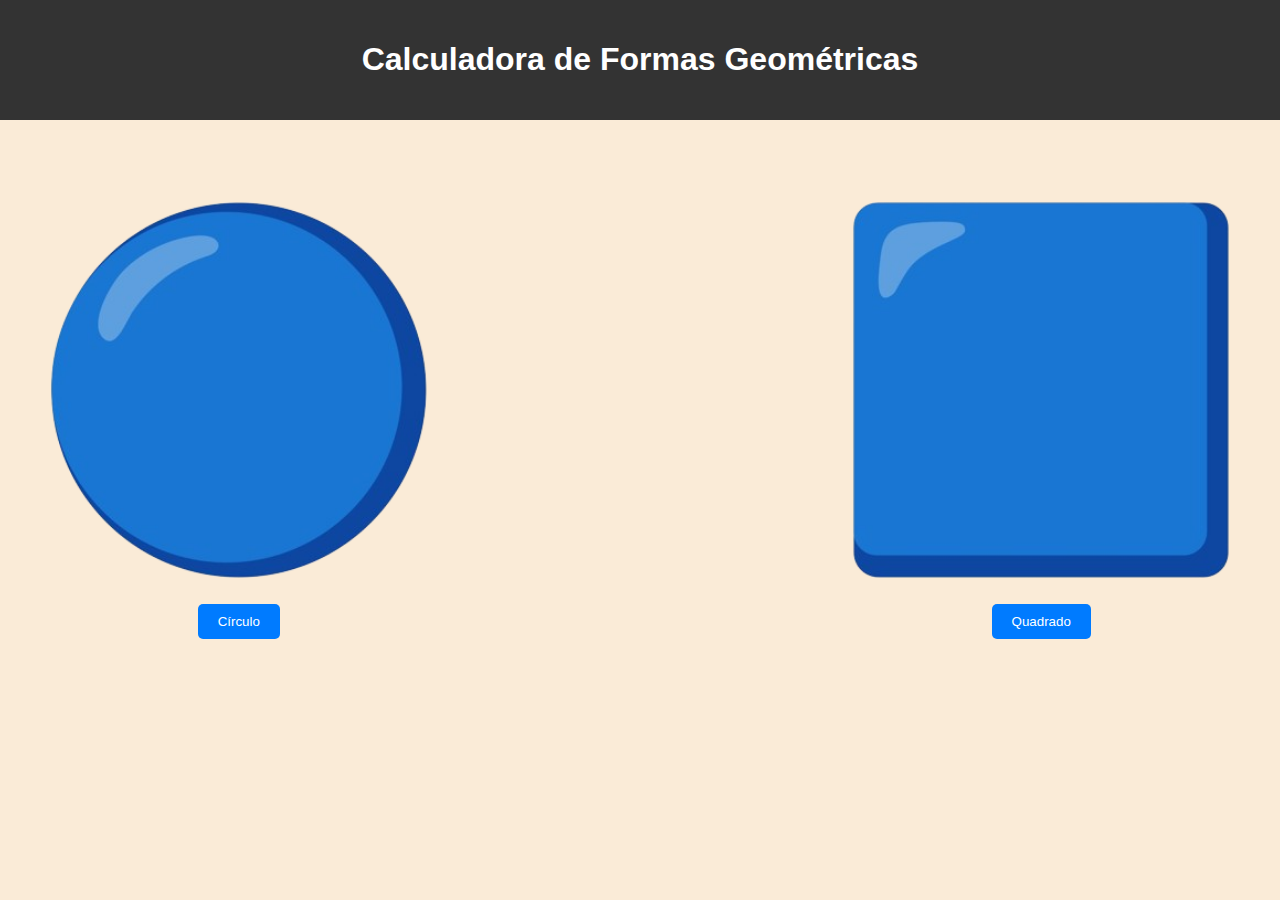
==== index.html @ 604314a1 "Base Formas Geométricas" ====
<!DOCTYPE html>
<html lang="en">
<head>
    <meta charset="UTF-8">
    <meta name="viewport" content="width=device-width, initial-scale=1.0">
    <title>Calculadora de Formas Geométricas</title>
    <link rel="stylesheet" href="assets/css/styles.css">
</head>
<body>
    <header>
        <h1>Calculadora de Formas Geométricas</h1>
    </header>
    <div class="formas">
        <div class="forma">
            <img src="images/icones/circulo.png" alt="Círculo">
            <button onclick="location.href='circulo.html'">Círculo</button>
        </div>
        <div class="forma">
            <img src="images/icones/quadrado.png" alt="Quadrado">
            <button onclick="location.href='quadrado.html'">Quadrado</button>
        </div>
        <!-- Adicione os outros botões para as formas restantes aqui -->
    </div>

    <script src="assets/js/script.js"></script>
</body>
</html>
---- assets/css/styles.css ----
body {
    font-family: Arial, sans-serif;
    margin: 0;
    padding: 0;
    background-color: antiquewhite;
}

header {
    background-color: #333;
    color: #fff;
    padding: 20px;
    text-align: center;
}

.formas {
    display: flex;
    justify-content: center;
    align-items: center;
    margin-top: 50px;
}

.forma {
    text-align: center;
    margin: 20px;
}

.forma img {
    width: auto;
    height: 400px;
}

.forma button {
    margin-top: 10px;
    background-color: #007bff;
    color: #fff;
    border: none;
    padding: 10px 20px;
    border-radius: 5px;
    cursor: pointer;
    transition: background-color 0.3s ease;
}

.forma button:hover {
    background-color: #0056b3;
}
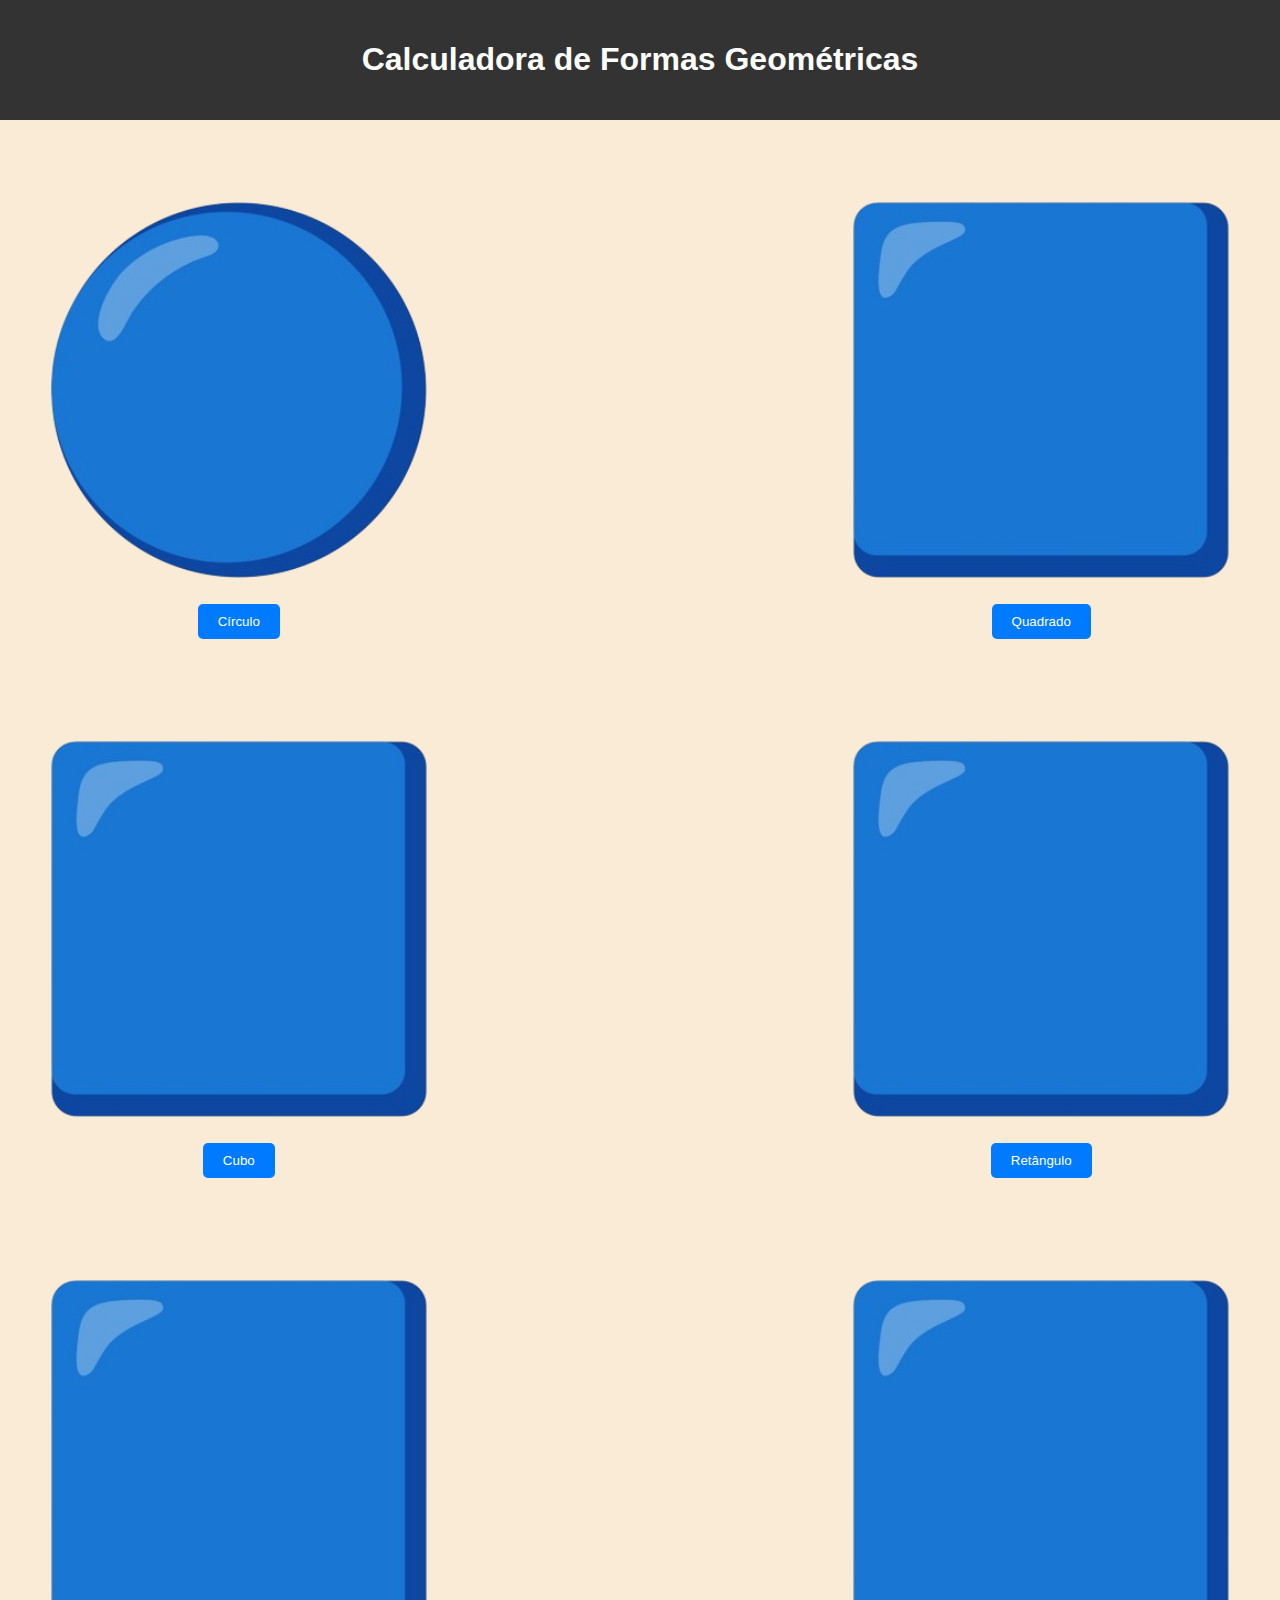
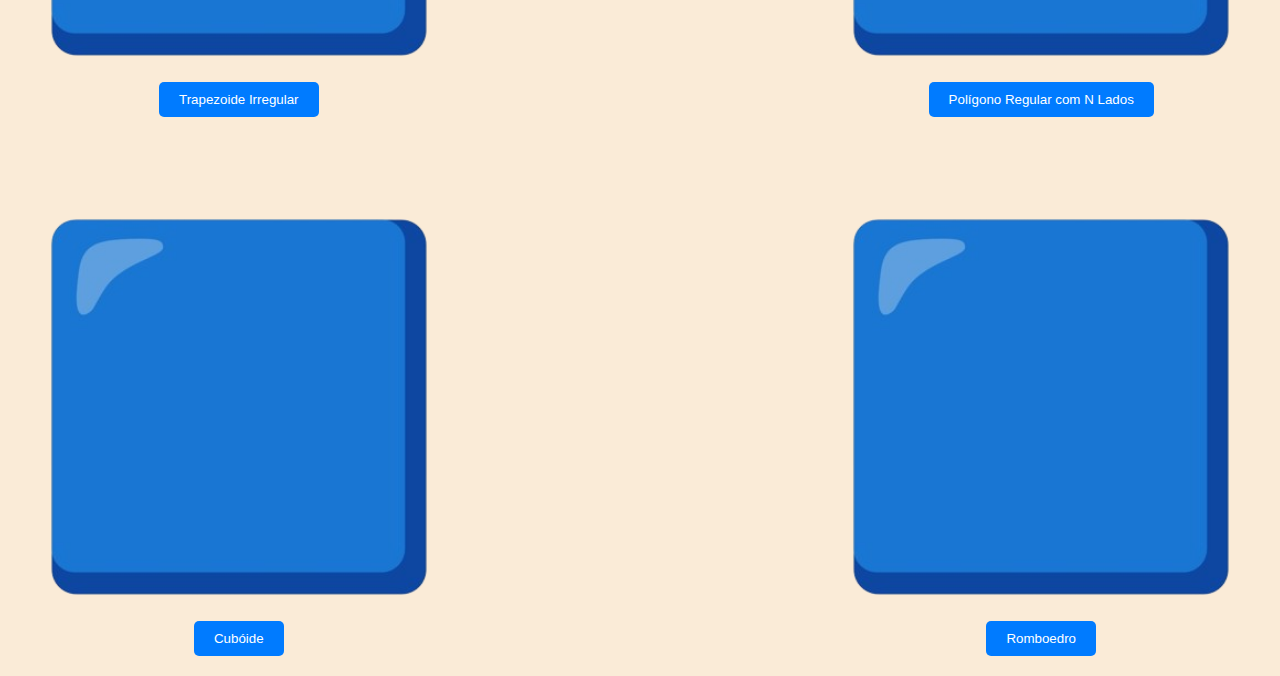
==== commit a2c8a968: "Refatoração e estilos quadrado" ====
--- a/index.html
+++ b/index.html
@@ -1,11 +1,13 @@
 <!DOCTYPE html>
 <html lang="en">
+
 <head>
     <meta charset="UTF-8">
     <meta name="viewport" content="width=device-width, initial-scale=1.0">
     <title>Calculadora de Formas Geométricas</title>
     <link rel="stylesheet" href="assets/css/styles.css">
 </head>
+
 <body>
     <header>
         <h1>Calculadora de Formas Geométricas</h1>
@@ -13,15 +15,47 @@
     <div class="formas">
         <div class="forma">
             <img src="images/icones/circulo.png" alt="Círculo">
-            <button onclick="location.href='circulo.html'">Círculo</button>
+            <button onclick="location.pathname='pages/circulo.html'">Círculo</button>
         </div>
         <div class="forma">
             <img src="images/icones/quadrado.png" alt="Quadrado">
-            <button onclick="location.href='quadrado.html'">Quadrado</button>
+            <button onclick="location.pathname='pages/quadrado.html'">Quadrado</button>
         </div>
-        <!-- Adicione os outros botões para as formas restantes aqui -->
     </div>
+    <div class="formas">
+        <div class="forma">
+            <img src="images/icones/quadrado.png" alt="Cubo">
+            <button onclick="location.pathname='pages/quadrado.html'">Cubo</button>
+        </div>
+        <div class="forma">
+            <img src="images/icones/quadrado.png" alt="Retângulo">
+            <button onclick="location.pathname='pages/quadrado.html'">Retângulo</button>
+        </div>
+    </div>
+    <div class="formas">
+        <div class="forma">
+            <img src="images/icones/quadrado.png" alt="Trapezoide Irregular">
+            <button onclick="location.pathname='pages/quadrado.html'">Trapezoide Irregular</button>
+        </div>
+        <div class="forma">
+            <img src="images/icones/quadrado.png" alt="Polígono Regular com N Lados">
+            <button onclick="location.pathname='pages/quadrado.html'">Polígono Regular com N Lados</button>
+        </div>
+    </div>
+    <div class="formas">
+        <div class="forma">
+            <img src="images/icones/quadrado.png" alt="Cubóide">
+            <button onclick="location.pathname='pages/quadrado.html'">Cubóide</button>
+        </div>
+        <div class="forma">
+            <img src="images/icones/quadrado.png" alt="Romboedro">
+            <button onclick="location.pathname='pages/quadrado.html'">Romboedro</button>
+        </div>
+    </div>
+    <!-- Adicione os outros botões para as formas restantes aqui -->
+
 
     <script src="assets/js/script.js"></script>
 </body>
+
 </html>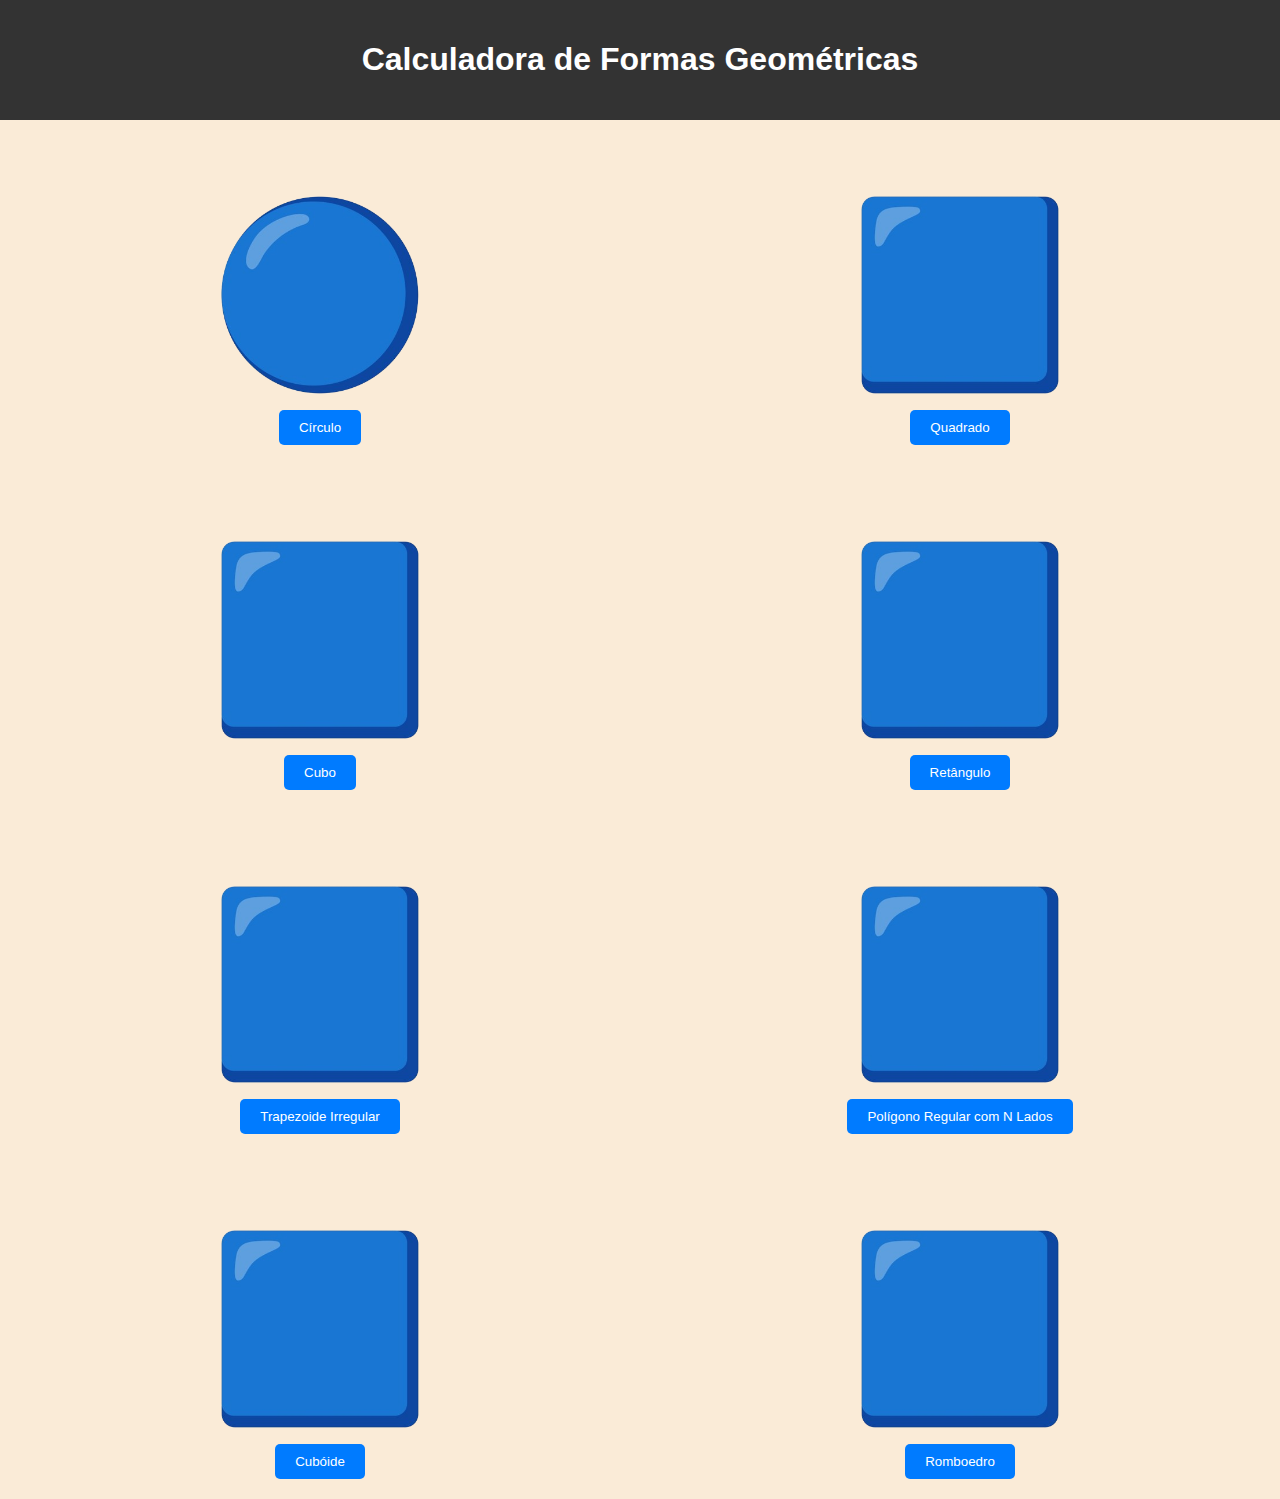
==== commit 6a6b2f17: "Refatoração final" ====
--- a/index.html
+++ b/index.html
@@ -25,36 +25,34 @@
     <div class="formas">
         <div class="forma">
             <img src="images/icones/quadrado.png" alt="Cubo">
-            <button onclick="location.pathname='pages/quadrado.html'">Cubo</button>
+            <button onclick="location.pathname='pages/cubo.html'">Cubo</button>
         </div>
         <div class="forma">
             <img src="images/icones/quadrado.png" alt="Retângulo">
-            <button onclick="location.pathname='pages/quadrado.html'">Retângulo</button>
+            <button onclick="location.pathname='pages/retangulo.html'">Retângulo</button>
         </div>
     </div>
     <div class="formas">
         <div class="forma">
             <img src="images/icones/quadrado.png" alt="Trapezoide Irregular">
-            <button onclick="location.pathname='pages/quadrado.html'">Trapezoide Irregular</button>
+            <button onclick="location.pathname='pages/trapezoide.html'">Trapezoide Irregular</button>
         </div>
         <div class="forma">
             <img src="images/icones/quadrado.png" alt="Polígono Regular com N Lados">
-            <button onclick="location.pathname='pages/quadrado.html'">Polígono Regular com N Lados</button>
+            <button onclick="location.pathname='pages/poligono.html'">Polígono Regular com N Lados</button>
         </div>
     </div>
     <div class="formas">
         <div class="forma">
             <img src="images/icones/quadrado.png" alt="Cubóide">
-            <button onclick="location.pathname='pages/quadrado.html'">Cubóide</button>
+            <button onclick="location.pathname='pages/cuboide.html'">Cubóide</button>
         </div>
         <div class="forma">
             <img src="images/icones/quadrado.png" alt="Romboedro">
-            <button onclick="location.pathname='pages/quadrado.html'">Romboedro</button>
+            <button onclick="location.pathname='pages/romboedro.html'">Romboedro</button>
         </div>
     </div>
-    <!-- Adicione os outros botões para as formas restantes aqui -->
-
-
+    
     <script src="assets/js/script.js"></script>
 </body>
 
--- a/assets/css/styles.css
+++ b/assets/css/styles.css
@@ -1,4 +1,3 @@
-
 body {
     font-family: Arial, sans-serif;
     margin: 0;
@@ -11,23 +10,29 @@
     color: #fff;
     padding: 20px;
     text-align: center;
+
 }
 
 .formas {
     display: flex;
-    justify-content: center;
+    justify-content: space-around;
     align-items: center;
     margin-top: 50px;
 }
 
 .forma {
+    display: flex;
+    justify-content: space-around;
+    align-items: center;
+    flex-direction: column;
     text-align: center;
     margin: 20px;
+    width: 100vw;
 }
 
 .forma img {
-    width: auto;
-    height: 400px;
+    width: 400px;
+    height: auto;
 }
 
 .forma button {
